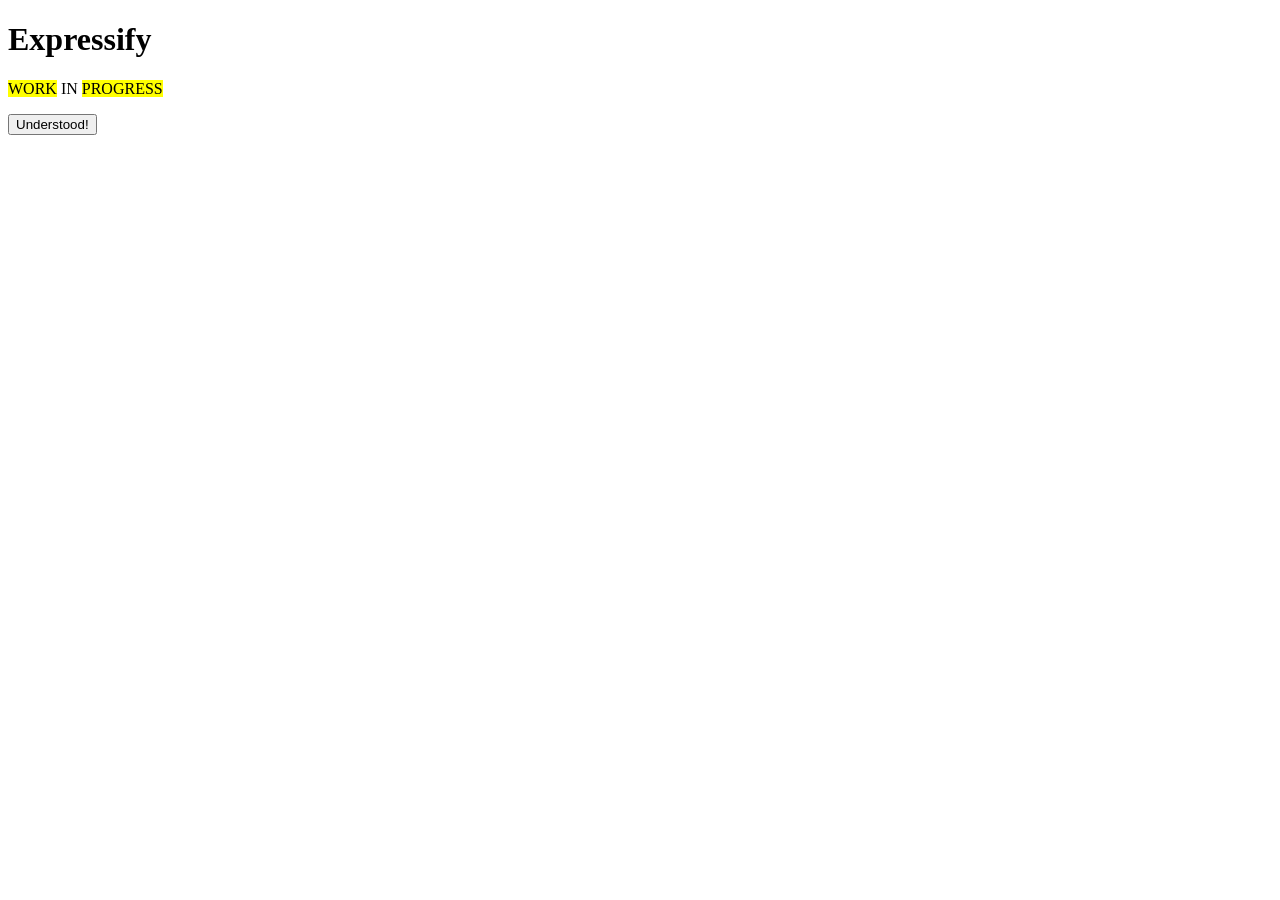
==== index.html @ 9df33a22 "Add initial HTML structure for Expressify project" ====
<!DOCTYPE html>
<html lang="en">
  <head>
    <meta charset="UTF-8">
    <title>Expressify</title>
    <link rel="stylesheet" href="styles.css" type="text/css">
    <link rel="preconnect" href="https://fonts.googleapis.com">
    <link rel="preconnect" href="https://fonts.gstatic.com" crossorigin>
    <link href="https://fonts.googleapis.com/css2?family=Google+Sans+Code:ital,wght,MONO@0,300..800,1;1,300..800,1&family=Google+Sans+Flex:opsz,wght@6..144,1..1000&display=swap" rel="stylesheet">
  </head>
  <body>
    <main>
      <h1>Expressify</h1>
      <p><mark>WORK</mark> IN <mark>PROGRESS</mark></p>
      <button>Understood!</button>
    </main>
  </body>
</html>
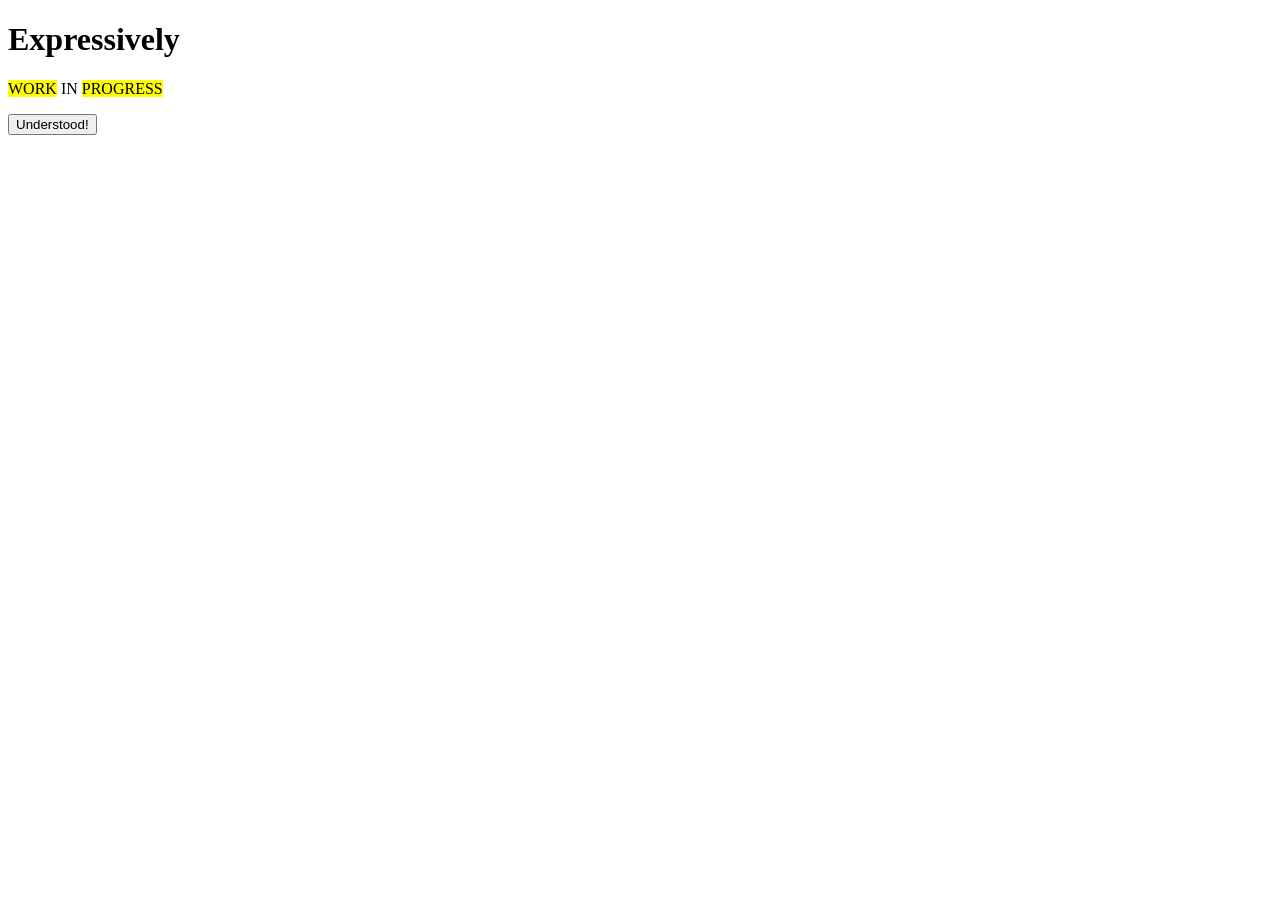
==== commit 69e29d7d: "Rename title and heading from 'Expressify' to 'Expressively'" ====
--- a/index.html
+++ b/index.html
@@ -2,7 +2,7 @@
 <html lang="en">
   <head>
     <meta charset="UTF-8">
-    <title>Expressify</title>
+    <title>Expressively</title>
     <link rel="stylesheet" href="styles.css" type="text/css">
     <link rel="preconnect" href="https://fonts.googleapis.com">
     <link rel="preconnect" href="https://fonts.gstatic.com" crossorigin>
@@ -10,7 +10,7 @@
   </head>
   <body>
     <main>
-      <h1>Expressify</h1>
+      <h1>Expressively</h1>
       <p><mark>WORK</mark> IN <mark>PROGRESS</mark></p>
       <button>Understood!</button>
     </main>
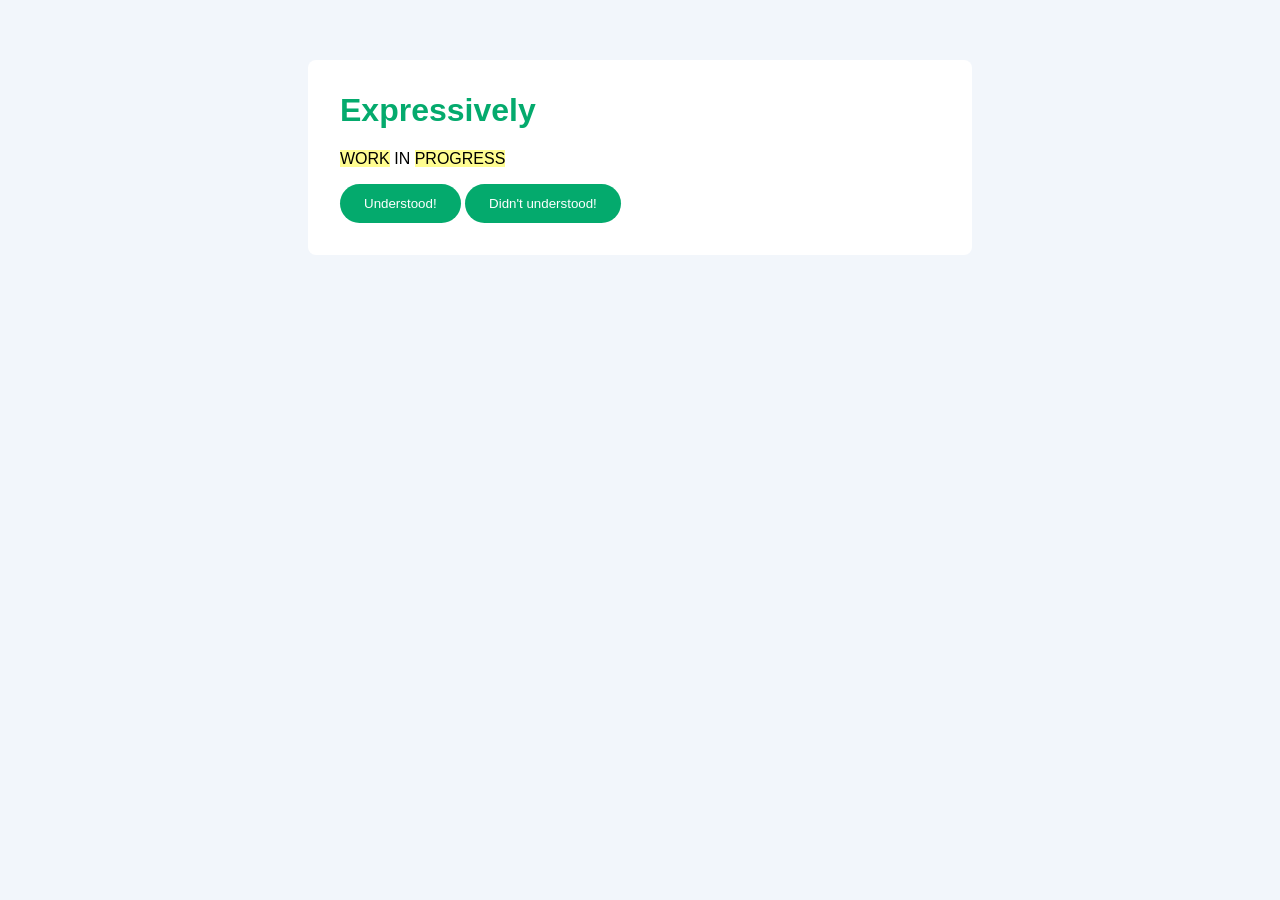
==== commit 8baf1ecb: "Add classes and onclick to buttons in index.html" ====
--- a/index.html
+++ b/index.html
@@ -12,7 +12,8 @@
     <main>
       <h1>Expressively</h1>
       <p><mark>WORK</mark> IN <mark>PROGRESS</mark></p>
-      <button>Understood!</button>
+      <button class="button1">Understood!</button>
+      <button class="button2" onclick="window.location.href='https://www.youtube.com/watch?v=xvFZjo5PgG0'">Didn't understood!</button>
     </main>
   </body>
 </html>
--- a/styles.css
+++ b/styles.css
@@ -0,0 +1,33 @@
+body { 
+  font-family: "Google Sans Flex", sans-serif; 
+  background:#f2f6fb; 
+  margin:0; 
+}
+main {
+  max-width: 600px;
+  margin: 60px auto;
+  background:#fff;
+  padding:32px;
+  border-radius:8px;
+}
+h1 {
+  color:#04AA6D;
+  margin-top:0;
+}
+mark { 
+  background:#fffd91;
+}
+button { 
+  background:#04AA6D; 
+  color:#fff; 
+  border:none; 
+  padding:12px 24px; 
+  border-radius:999px; 
+  cursor:pointer; 
+}
+button:hover { 
+  background:#028a56; 
+}
+button:active{
+  background:#00FF00;
+}
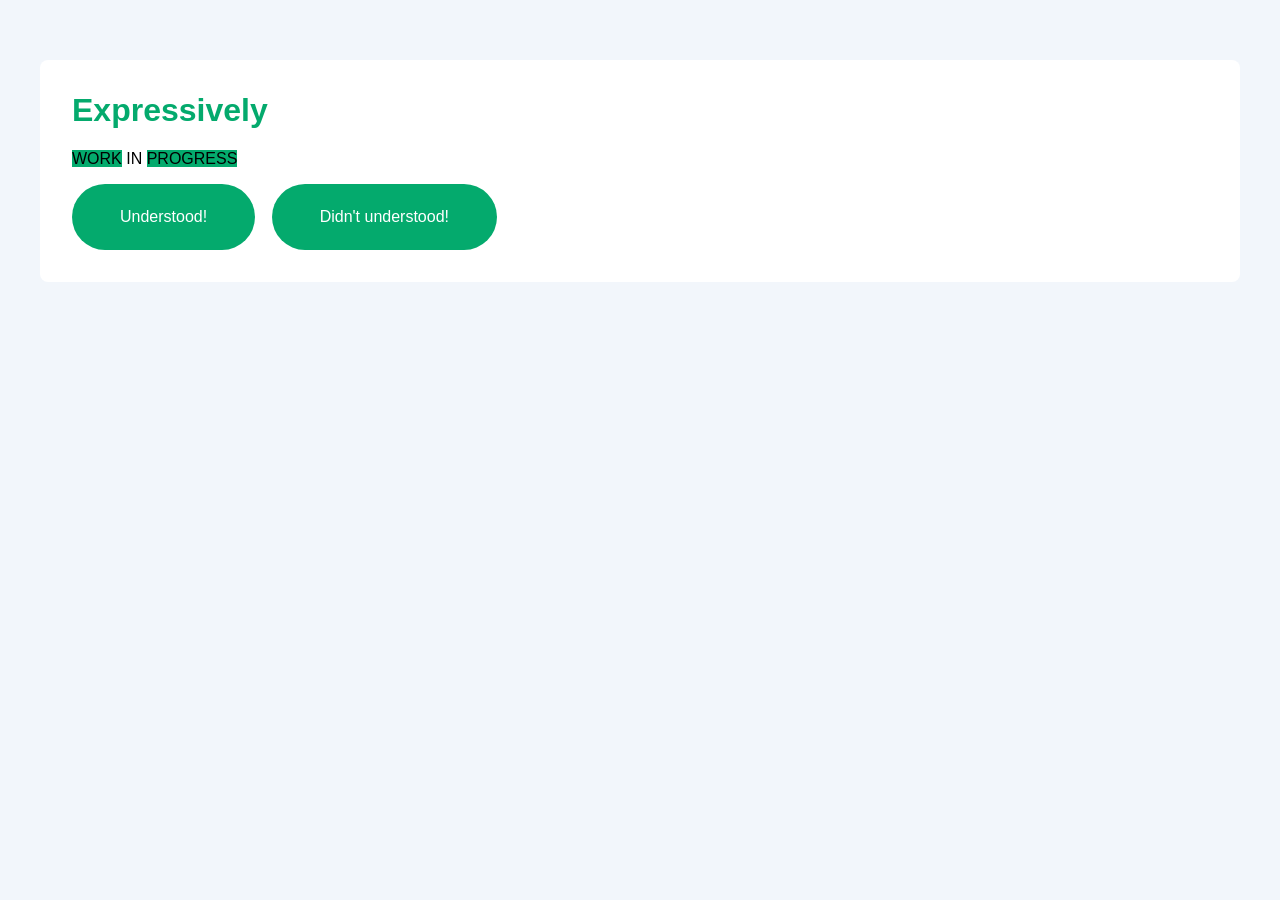
==== commit 62aaf28e: "Update button link in index.html" ====
--- a/index.html
+++ b/index.html
@@ -13,7 +13,7 @@
       <h1>Expressively</h1>
       <p><mark>WORK</mark> IN <mark>PROGRESS</mark></p>
       <button class="button1">Understood!</button>
-      <button class="button2" onclick="window.location.href='https://www.youtube.com/watch?v=xvFZjo5PgG0'">Didn't understood!</button>
+      <button class="button2" onclick="window.location.href='https://marmarek-here.github.io/Expressively/message.html'">Didn't understood!</button>
     </main>
   </body>
 </html>
--- a/styles.css
+++ b/styles.css
@@ -1,33 +1,63 @@
+*, *::before, *::after {
+  box-sizing: border-box;
+}
+
 body { 
   font-family: "Google Sans Flex", sans-serif; 
-  background:#f2f6fb; 
-  margin:0; 
+  background: #f2f6fb; 
+  margin: 0; 
 }
+
 main {
-  max-width: 600px;
+  max-width: 1200px; /* Отлично, увеличил до 1200px — теперь кнопки точно влезут в ряд! */
   margin: 60px auto;
-  background:#fff;
-  padding:32px;
-  border-radius:8px;
+  background: #fff;
+  padding: 32px;
+  border-radius: 8px;
 }
+
 h1 {
-  color:#04AA6D;
-  margin-top:0;
+  color: #04AA6D;
+  margin-top: 0;
 }
+
 mark { 
-  background:#fffd91;
+  background: #04AA6D;
 }
-button { 
-  background:#04AA6D; 
-  color:#fff; 
-  border:none; 
-  padding:12px 24px; 
-  border-radius:999px; 
-  cursor:pointer; 
+
+.button1 { 
+  background: #04AA6D; 
+  color: #fff; 
+  border: none; 
+  padding: 24px 48px; 
+  border-radius: 999px; 
+  cursor: pointer; 
+  font-size: 16px; /* Добавил базовый размер шрифта, чтобы текст не казался мелким в огромной кнопке */
+  margin-right: 12px; /* Небольшой отступ, чтобы кнопки не слипались друг с другом */
 }
-button:hover { 
-  background:#028a56; 
+
+.button1:hover { 
+  background: #028a56; 
 }
-button:active{
-  background:#00FF00;
+
+.button1:active {
+  background: #00FF00;
 }
+
+.button2 { 
+  background: #04AA6D; 
+  color: #fff; 
+  border: none; 
+  padding: 24px 48px; 
+  border-radius: 999px; 
+  cursor: pointer; 
+  font-size: 16px;
+}
+
+.button2:hover { 
+  background: #028a56; 
+}
+
+.button2:active {
+  background: #00FF00;
+}
